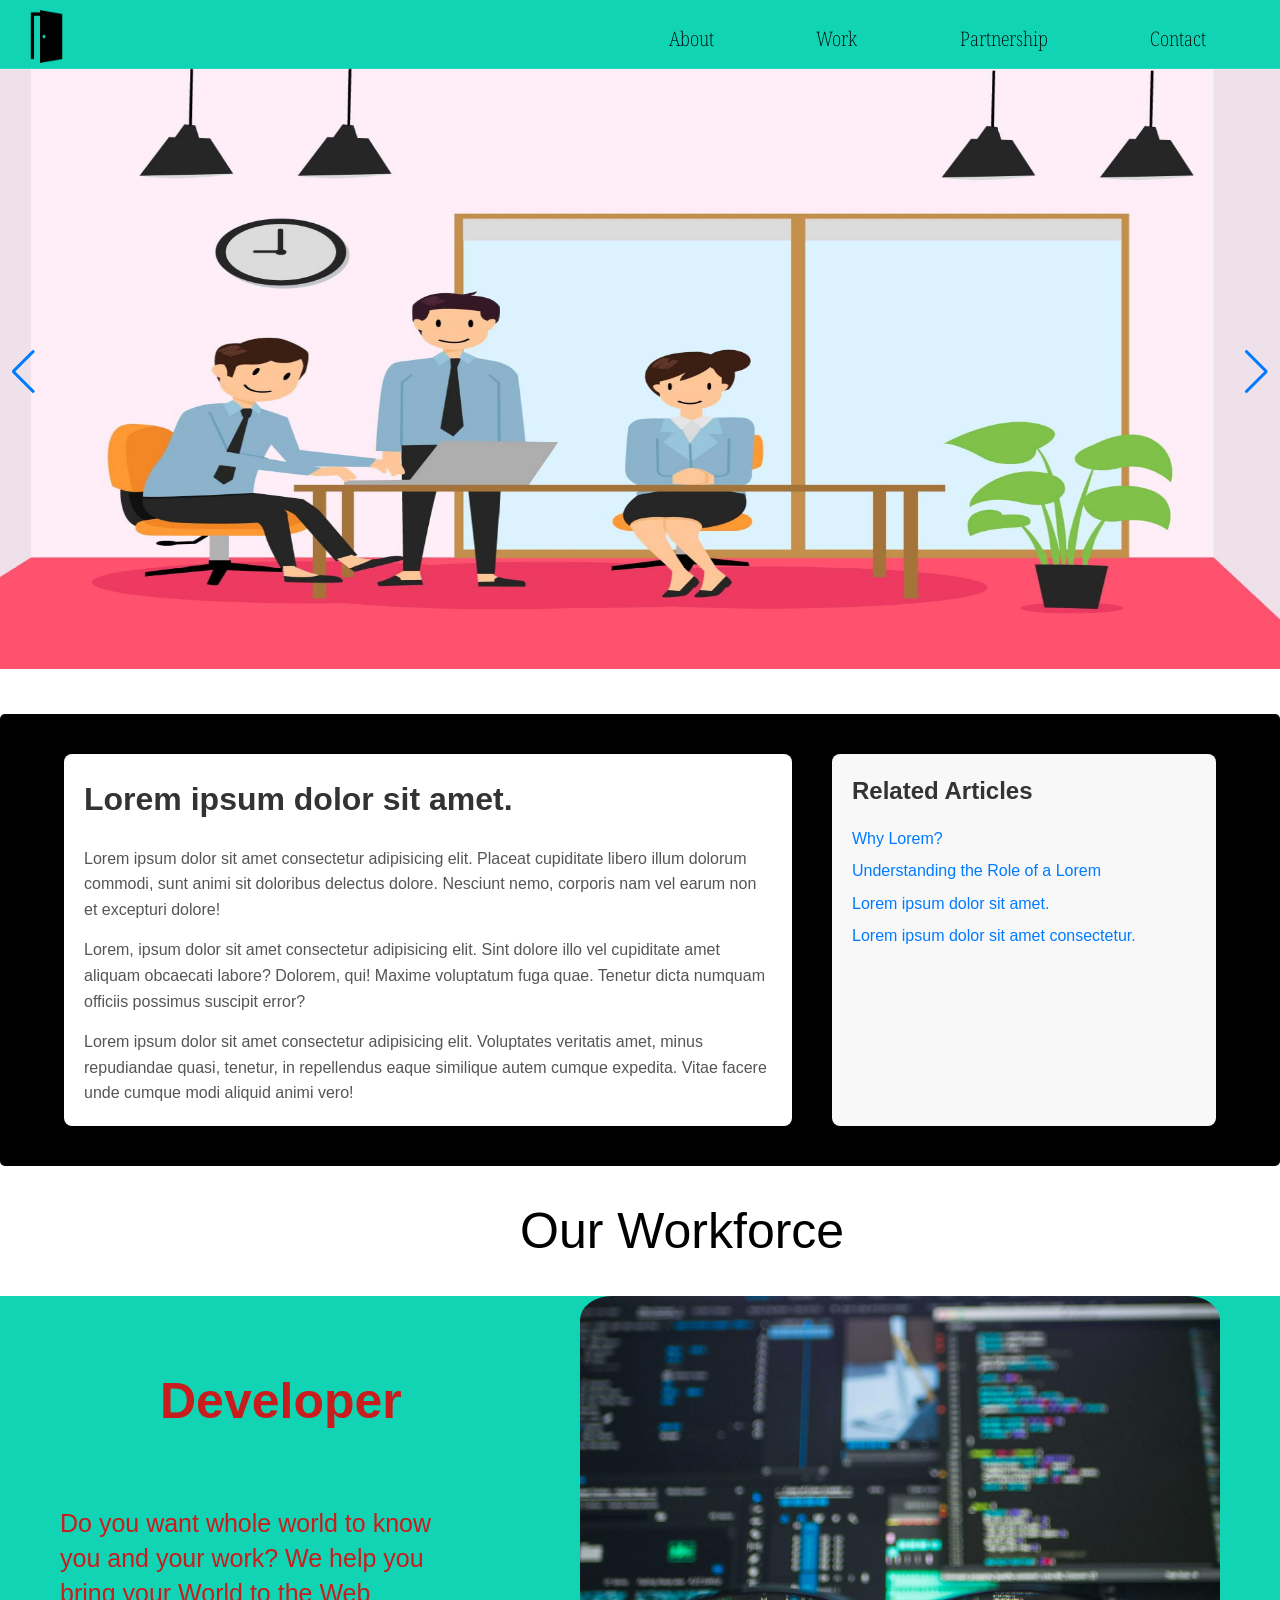
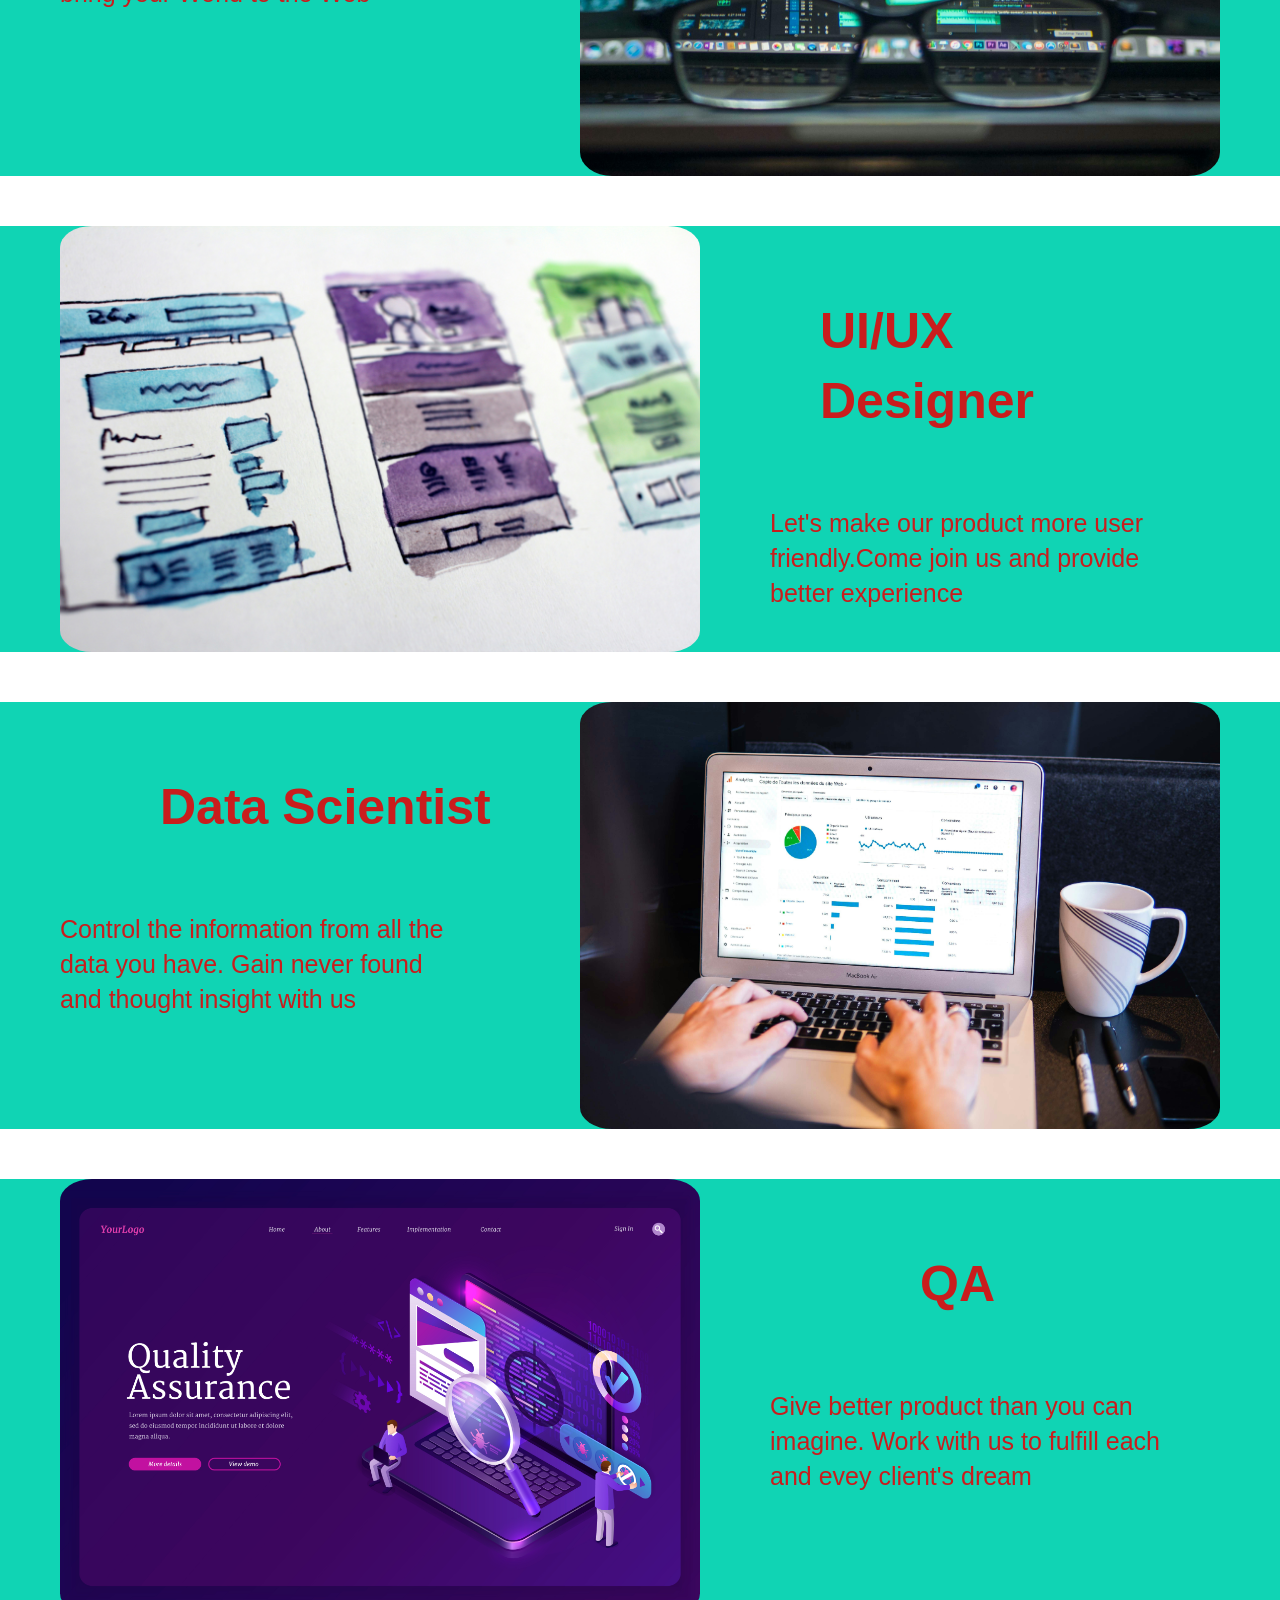
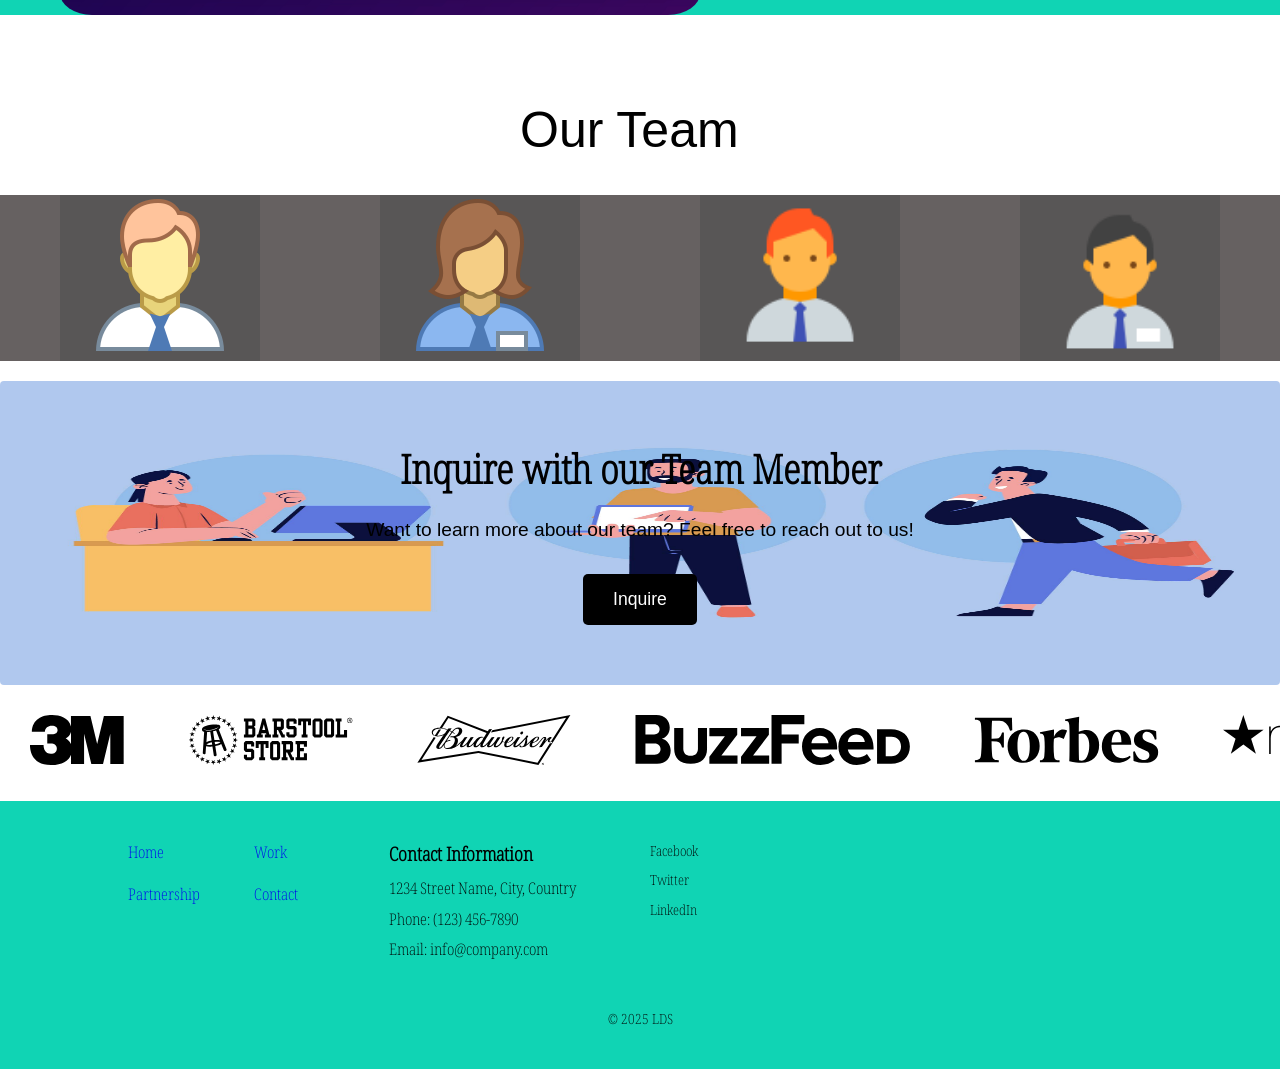
==== Day-02/index.html @ bccc359c "Day 2 of the coding" ====
<!DOCTYPE html>
<html lang="en">
  <head>
    <meta http-equiv="Content-Type" content="text/html;charset=UTF-8" />
    <meta name="viewport" content="width=device-width, initial-scale=1.0" />
    <link
      rel="stylesheet"
      href="https://cdn.jsdelivr.net/npm/swiper@11/swiper-bundle.min.css"
    />
    <link
      rel="stylesheet"
      href="https://cdn.jsdelivr.net/npm/@fancyapps/ui@4.0/dist/fancybox.css"
    />
    <link rel="stylesheet" href="assets/scss/design.css" />
    <title>DLS Website</title>
    <link
      rel="icon"
      type="image/x-icon"
      href="images/opened-door-aperture.png"
    />
  </head>
  <body>
    <header class="header">
      <div class="head-div">
        <a href="#" title="Door Solutions">
          <img
            class="company-logo"
            src="images/opened-door-aperture.png"
            alt="https://www.flaticon.com/free-icons/door"
          />
        </a>
        <nav>
          <ul>
            <li>
              <a href="#">About</a>
              <ul class="dropdown">
                <li><a href="#about1">About 1</a></li>
                <li><a href="#about2">About 2</a></li>
              </ul>
            </li>
            <li>
              <a href="#container-2">Work</a>
              <ul class="dropdown">
                <li><a href="#project1">Project 1</a></li>
                <li><a href="#project2">Project 2</a></li>
              </ul>
            </li>
            <li>
              <a href="#partnership">Partnership</a>
              <ul class="dropdown">
                <li><a href="#partner1">Partner 1</a></li>
                <li><a href="#partner2">Partner 2</a></li>
              </ul>
            </li>
            <li>
              <a href="#footer">Contact</a>
              <ul class="dropdown">
                <li><a href="#contact1">Contact 1</a></li>
                <li><a href="#contact2">Contact 2</a></li>
              </ul>
            </li>
          </ul>
        </nav>
      </div>
    </header>
    <div id="container-1">
      <div class="swiper-container">
        <div class="swiper-wrapper">
          <!-- Slide 1 -->
          <div class="swiper-slide">
            <div class="swiper-slide-content">
              <img
                class="workhub"
                src="assets/uploads/21114021.jpg"
                alt="freepik.com"
              />
            </div>
          </div>
          <!-- Slide 2 -->
          <div class="swiper-slide">
            <div class="swiper-slide-content">
              <img src="assets/uploads/10032888.jpg" alt="office image 2" />
            </div>
          </div>
          <!-- Slide 3 -->
          <div class="swiper-slide">
            <div class="swiper-slide-content">
              <img src="assets/uploads/5375782.jpg" alt="office image 3" />
            </div>
          </div>
        </div>

        <div class="swiper-button-next"></div>
        <div class="swiper-button-prev"></div>
      </div>
    </div>

    <div id="article-aside">
      <article class="main-article">
        <h2>Lorem ipsum dolor sit amet.</h2>
        <p>
          Lorem ipsum dolor sit amet consectetur adipisicing elit. Placeat
          cupiditate libero illum dolorum commodi, sunt animi sit doloribus
          delectus dolore. Nesciunt nemo, corporis nam vel earum non et
          excepturi dolore!
        </p>
        <p>
          Lorem, ipsum dolor sit amet consectetur adipisicing elit. Sint dolore
          illo vel cupiditate amet aliquam obcaecati labore? Dolorem, qui!
          Maxime voluptatum fuga quae. Tenetur dicta numquam officiis possimus
          suscipit error?
        </p>
        <p>
          Lorem ipsum dolor sit amet consectetur adipisicing elit. Voluptates
          veritatis amet, minus repudiandae quasi, tenetur, in repellendus eaque
          similique autem cumque expedita. Vitae facere unde cumque modi aliquid
          animi vero!
        </p>
      </article>

      <aside class="related-info">
        <h3>Related Articles</h3>
        <ul>
          <li><a href="#">Why Lorem?</a></li>
          <li><a href="#">Understanding the Role of a Lorem</a></li>
          <li><a href="#">Lorem ipsum dolor sit amet.</a></li>
          <li><a href="#">Lorem ipsum dolor sit amet consectetur.</a></li>
        </ul>
      </aside>
    </div>

    <div class="work">Our Workforce</div>
    <div id="container-2">
      <div class="developer">
        <div>
          <h2>Developer</h2>
          <p>
            Do you want whole world to know you and your work? We help you bring
            your World to the Web
          </p>
        </div>
        <img src="assets/uploads/dev.jpg" alt="Coding for development" />
      </div>
      <div class="ui-ux" id="reverse">
        <div>
          <h2>UI/UX Designer</h2>
          <p>
            Let's make our product more user friendly.Come join us and provide
            better experience
          </p>
        </div>
        <img src="assets/uploads/ux.jpg" alt="Coding for development" />
      </div>
      <div class="data-scientist">
        <div>
          <h2>Data Scientist</h2>
          <p>
            Control the information from all the data you have. Gain never found
            and thought insight with us
          </p>
        </div>
        <img src="assets/uploads/data.jpg" alt="Coding for development" />
      </div>
      <div class="qa reversed">
        <div>
          <h2>QA</h2>
          <p>
            Give better product than you can imagine. Work with us to fulfill
            each and evey client's dream
          </p>
        </div>
        <img src="assets/uploads/qa.jpg" alt="Coding for development" />
      </div>
    </div>
    <div class="team">Our Team</div>
    <section class="member">
      <div class="person">
        <img
          src="assets/uploads/icons8-employee-160-male.png"
          alt="employee1"
        />
        <a class="person-link" href="#slide1" data-fancybox="gallery"> </a>
      </div>
      <div class="person">
        <img src="assets/uploads/icons8-employee-160.png" alt="employee2" />
        <a class="person-link" href="#slide2" data-fancybox="gallery"> </a>
      </div>
      <div class="person">
        <img
          src="assets/uploads/icons8-employee-96.png"
          alt="employee3"
          style="width: 160px"
        />
        <a class="person-link" href="#slide3" data-fancybox="gallery"> </a>
      </div>
      <div class="person">
        <img
          src="assets/uploads/icons8-employee-96(1).png"
          alt="employee4"
          style="width: 160px"
        />
        <a class="person-link" href="#slide4" data-fancybox="gallery"> </a>
      </div>

      <!-- hidden div for fancybox -->

      <div style="display: none" id="slide1">
        <div class="profile-container">
          <img
            src="assets/uploads/icons8-employee-160-male.png"
            alt="Employee1"
            class="profile-img"
          />
          <div class="profile-content">
            <h3>Employee1</h3>
            <p class="designation">Software Engineer</p>
            <p class="description">
              Employee1 is a skilled developer with a passion for building
              scalable web applications and optimizing backend systems. With 5
              years of experience in full-stack development, he thrives in
              dynamic, collaborative environments.
            </p>

            <div class="social-links">
              <a href="#" target="_blank" class="social-link">LinkedIn</a>
              <a href="#" target="_blank" class="social-link">GitHub</a>
              <a href="#" target="_blank" class="social-link">Twitter</a>
            </div>
          </div>
        </div>
      </div>

      <div style="display: none" id="slide2">
        <div class="profile-container">
          <img
            src="assets/uploads/icons8-employee-160.png"
            alt="Employee2"
            class="profile-img"
          />
          <div class="profile-content">
            <h3>Employee2</h3>
            <p class="designation">UI/UX Designer</p>
            <p class="description">
              Employee2 is a skilled designer with a passion for building
              various design. With 5 years of experience in UI/UX, she thrives
              in dynamic, collaborative environments.
            </p>

            <div class="social-links">
              <a href="#" target="_blank" class="social-link">LinkedIn</a>
              <a href="#" target="_blank" class="social-link">GitHub</a>
              <a href="#" target="_blank" class="social-link">Twitter</a>
            </div>
          </div>
        </div>
      </div>

      <div style="display: none" id="slide3">
        <div class="profile-container">
          <img
            src="assets/uploads/icons8-employee-96.png"
            alt="Employee3"
            class="profile-img"
          />
          <div class="profile-content">
            <h3>Employee3</h3>
            <p class="designation">Data Scientist</p>
            <p class="description">
              Employee3 is a skilled data scientist with a passion for building
              various data pipeline and data analysis. With 5 years of
              experience in data sector, he thrives in dynamic, collaborative
              environments.
            </p>

            <div class="social-links">
              <a href="#" target="_blank" class="social-link">LinkedIn</a>
              <a href="#" target="_blank" class="social-link">GitHub</a>
              <a href="#" target="_blank" class="social-link">Twitter</a>
            </div>
          </div>
        </div>
      </div>
      <div style="display: none" id="slide4">
        <div class="profile-container">
          <img
            src="assets/uploads/icons8-employee-96(1).png"
            alt="employee4"
            class="profile-img"
          />
          <div class="profile-content">
            <h3>Employee4</h3>
            <p class="designation">QA</p>
            <p class="description">
              Employee4 is a skilled designer with a passion for testing bugs
              and errors. With 5 years of experience in QA, he thrives in
              dynamic, collaborative environments.
            </p>

            <div class="social-links">
              <a href="#" target="_blank" class="social-link">LinkedIn</a>
              <a href="#" target="_blank" class="social-link">GitHub</a>
              <a href="#" target="_blank" class="social-link">Twitter</a>
            </div>
          </div>
        </div>
      </div>
    </section>

    <section class="call">
      <h2>Inquire with our Team Member</h2>
      <div>
        <p>Want to learn more about our team? Feel free to reach out to us!</p>
        <button>Inquire</button>
      </div>
    </section>

    <div id="partnership">
      <div class="logos">
        <img src="assets/uploads/3m.svg" alt="3m logo" />
        <img
          src="assets/uploads/barstool-store.svg"
          alt="barstool-store logo"
        />
        <img src="assets/uploads/budweiser.svg" alt="budweiser logo" />
        <img src="assets/uploads/buzzfeed.svg" alt="buzzfeed logo" />
        <img src="assets/uploads/forbes.svg" alt="forbes logo" />
        <img src="assets/uploads/macys.svg" alt="macys logo" />
        <img src="assets/uploads/menshealth.svg" alt="menshealth logo" />
        <img src="assets/uploads/mrbeast.svg" alt="mrbeast logo" />
      </div>
      <div class="logos">
        <img src="assets/uploads/3m.svg" alt="3m logo" />
        <img
          src="assets/uploads/barstool-store.svg"
          alt="barstool-store logo"
        />
        <img src="assets/uploads/budweiser.svg" alt="budweiser logo" />
        <img src="assets/uploads/buzzfeed.svg" alt="buzzfeed logo" />
        <img src="assets/uploads/forbes.svg" alt="forbes logo" />
        <img src="assets/uploads/macys.svg" alt="macys logo" />
        <img src="assets/uploads/menshealth.svg" alt="menshealth logo" />
        <img src="assets/uploads/mrbeast.svg" alt="mrbeast logo" />
      </div>
    </div>

    <div id="footer">
      <div class="footer-nav">
        <ul>
          <li><a href="#">Home</a></li>
          <li><a href="#container-2">Work</a></li>
          <li><a href="#partnership">Partnership</a></li>
          <li><a href="#contact">Contact</a></li>
        </ul>
      </div>
      <div class="information">
        <h3>Contact Information</h3>
        <p>1234 Street Name, City, Country</p>
        <p>Phone: (123) 456-7890</p>
        <p>Email: info@company.com</p>
      </div>
      <div class="links">
        <a href="https://www.facebook.com/">Facebook</a>
        <a href="https://www.facebook.com/">Twitter</a>
        <a href="https://www.facebook.com/">LinkedIn</a>
      </div>
      <p class="copyright">&copy; 2025 LDS</p>
    </div>

    <script src="https://unpkg.com/swiper/swiper-bundle.min.js"></script>
    <script src="https://cdn.jsdelivr.net/npm/@fancyapps/ui@4.0/dist/fancybox.umd.js"></script>
    <script src="assets/js/development/script.js"></script>
  </body>
</html>
---- Day-02/assets/scss/design.css ----
*,
*::after,
*::before {
  padding: 0;
  margin: 0;
  text-decoration: none;
  box-sizing: border-box;
}

body {
  font-size: 14px;
  font-family: sans-serif;
  line-height: 1.4;
}

ul,
ol {
  list-style: none;
}

a {
  text-decoration: none;
}

@font-face {
  font-family: "lexendGiga";
  src: url(../fonts/LexendGiga-Light.ttf) format("ttf"), url(../fonts/NotoSerif_Condensed-ExtraLight.woff) format("woff");
}
.header {
  display: inline-block;
  width: 100%;
  height: 10%;
  padding-top: 10px;
  background-color: rgb(16, 212, 180);
}

.head-div {
  display: flex;
  align-items: center;
  justify-content: space-between;
}

nav {
  width: 50%;
}

nav > ul {
  display: flex;
  justify-content: space-around;
}

nav > ul li {
  display: inline-block;
  position: relative;
  list-style: none;
  font-size: 20px;
  font-weight: normal;
  padding-right: 45px;
  font-family: "lexendGiga";
}

nav a {
  color: #000000;
  display: block;
  padding: 10px 15px;
  transition: color 0.3s ease;
}

nav a:hover {
  color: rgb(207, 233, 206);
}

.dropdown {
  display: none;
  position: absolute;
  top: 100%;
  left: 0;
  background-color: rgb(16, 212, 180);
  border-radius: 5px;
  box-shadow: 0 4px 6px rgba(0, 0, 0, 0.1);
  min-width: auto;
  padding: 10px 0;
  z-index: 1000;
  border: 2px solid red;
}

nav > ul li:hover .dropdown {
  display: block;
}

.dropdown li {
  padding: 10px;
  white-space: nowrap;
}

.dropdown li a {
  padding: 0 15px;
  color: #333;
  transition: background-color 0.3s ease;
}

.dropdown li a:hover {
  background-color: rgb(207, 233, 206);
}

.company-logo {
  width: 10%;
  height: 20%;
  margin-left: 20px;
}

#container-1 {
  display: flex;
  flex-direction: column;
  justify-content: flex-start;
}

.swiper-container {
  width: 100%;
  position: relative;
  margin-bottom: 40px;
}

.swiper-slide-content img {
  max-width: auto;
  max-height: 900px;
  width: 100%;
  height: 600px;
}

#article-aside {
  display: flex;
  gap: 40px;
  padding: 40px 5%;
  max-width: 1350px;
  margin: 0 auto;
  border-radius: 5px;
  background-color: black;
}
#article-aside .main-article {
  flex: 2;
  background-color: #fff;
  padding: 20px;
  border-radius: 8px;
  font-size: 1rem;
  line-height: 1.6;
}
#article-aside .main-article h2 {
  font-size: 2rem;
  margin-bottom: 20px;
  color: #333;
}
#article-aside .main-article p {
  margin-bottom: 15px;
  color: #555;
}
#article-aside .main-article p:last-child {
  margin-bottom: 0;
}
#article-aside .related-info {
  flex: 1;
  background-color: #f8f8f8;
  padding: 20px;
  border-radius: 8px;
}
#article-aside .related-info h3 {
  font-size: 1.5rem;
  color: #333;
  margin-bottom: 20px;
}
#article-aside .related-info ul {
  list-style-type: none;
  padding: 0;
}
#article-aside .related-info ul li {
  margin-bottom: 10px;
}
#article-aside .related-info ul li a {
  color: #007bff;
  text-decoration: none;
  font-size: 1rem;
}
#article-aside .related-info ul li a:hover {
  text-decoration: underline;
}

.work,
.team {
  font-size: 50px;
  padding: 30px 0 30px 520px;
  color: black;
}

#container-2 {
  display: flex;
  flex-direction: column;
  justify-content: flex-start;
}
#container-2 img {
  width: 50%;
  border-radius: 5%;
}
#container-2 h2 {
  position: relative;
  top: 70px;
  left: 100px;
  font-size: 50px;
  width: 400px;
  color: rgb(201, 29, 29);
}
#container-2 p {
  position: relative;
  width: 400px;
  font-size: 25px;
  top: 140px;
  color: rgb(201, 29, 29);
}

.developer,
.ui-ux,
.data-scientist,
.qa {
  display: flex;
  flex-direction: row;
  justify-content: flex-start;
  justify-content: space-around;
  background-color: rgb(16, 212, 180);
  margin-bottom: 50px;
}

#reverse,
.reversed {
  flex-direction: row-reverse;
}
#reverse h2,
.reversed h2 {
  position: relative;
  left: 0;
  width: 350px;
}
#reverse p,
.reversed p {
  right: 50px;
}

.data-scientist h2,
.qa h2 {
  left: 40px;
  right: 0;
}

.member {
  display: flex;
  background-color: #666161;
  justify-content: space-around;
  margin-bottom: 20px;
}
.member .person {
  background-color: #585656;
  padding: 0 20px;
  position: relative;
}
.member .person .person-link {
  position: absolute;
  top: 0;
  left: 0;
  width: 100%;
  height: 100%;
}

.profile-container {
  display: flex;
  align-items: center;
  justify-content: flex-start;
  gap: 20px;
  padding: 20px;
  background-color: #fff;
  border-radius: 10px;
  max-width: 600px;
  margin: 0 auto;
}

.profile-img {
  width: 120px;
  height: 120px;
  border-radius: 50%;
  -o-object-fit: cover;
     object-fit: cover;
  border: 4px solid #666161;
}

.profile-content {
  max-width: 400px;
}

.profile-content h3 {
  font-size: 24px;
  font-weight: bold;
  color: #333;
  margin-bottom: 10px;
}

.designation {
  font-size: 18px;
  color: #666161;
  margin-bottom: 15px;
  font-weight: 600;
}

.description {
  font-size: 16px;
  color: #555;
  margin-bottom: 15px;
  line-height: 1.5;
}

.social-links {
  display: flex;
  gap: 15px;
}

.social-link {
  font-size: 16px;
  text-decoration: none;
  color: #666161;
  font-weight: 500;
}

.call {
  display: flex;
  flex-direction: column;
  align-items: center;
  justify-content: center;
  background-image: url("../uploads/5375782.jpg");
  background-size: 100% 100%;
  background-position: center;
  background-repeat: no-repeat;
  color: #fff;
  padding: 60px 20px;
  text-align: center;
  border-radius: 4px;
  margin-bottom: 30px;
}
.call h2 {
  font-size: 2.5rem;
  margin-bottom: 20px;
  color: #000;
  font-family: "LexendGiga";
}
.call p {
  font-size: 1.2rem;
  margin-bottom: 30px;
  color: #000;
}
.call button {
  padding: 15px 30px;
  font-size: 1.1rem;
  background-color: black;
  color: #fff;
  border: none;
  border-radius: 5px;
  cursor: pointer;
}
.call button:hover {
  transform: scale(1.1);
}

#partnership {
  display: flex;
  flex-direction: row;
  justify-content: flex-start;
  width: 100%;
  margin-bottom: 30px;
  white-space: nowrap;
  overflow: hidden;
}

@keyframes slide {
  from {
    transform: translateX(0);
  }
  to {
    transform: translateX(-100%);
  }
}
.logos {
  animation: 5s slide infinite linear;
}

#partnership:hover .logos {
  animation-play-state: paused;
}

.logos img {
  height: 50px;
  margin: 0 30px;
}

#footer {
  display: grid;
  grid-template-columns: repeat(4, 1fr);
  gap: 20px;
  padding: 40px 10%;
  background-color: rgb(16, 212, 180);
  color: black;
  font-family: "LexendGiga";
  width: 100%;
}
#footer .footer-nav ul {
  list-style: none;
  padding: 0;
  display: grid;
  grid-template-columns: repeat(2, 1fr);
  gap: 10px;
  color: #000000;
}
#footer .footer-nav ul li,
#footer .footer-nav .links a {
  font-size: 1rem;
  margin-bottom: 10px;
  color: #000;
  text-decoration: none;
}
#footer .footer-nav ul li a:hover,
#footer .footer-nav .links a:hover {
  color: rgb(207, 233, 206);
}
#footer .information {
  font-size: 1rem;
}
#footer .information h3 {
  font-size: 1.2rem;
  margin-bottom: 10px;
}
#footer .information p {
  margin-bottom: 8px;
}
#footer .links {
  display: flex;
  flex-direction: column;
  gap: 10px;
  width: 33%;
}
#footer .links a {
  color: #000;
}
#footer .links a:hover {
  color: rgb(207, 233, 206);
}
#footer .copyright {
  grid-column: span 4;
  text-align: center;
  font-size: 0.9rem;
  margin-top: 20px;
  color: #000;
}/*# sourceMappingURL=design.css.map */
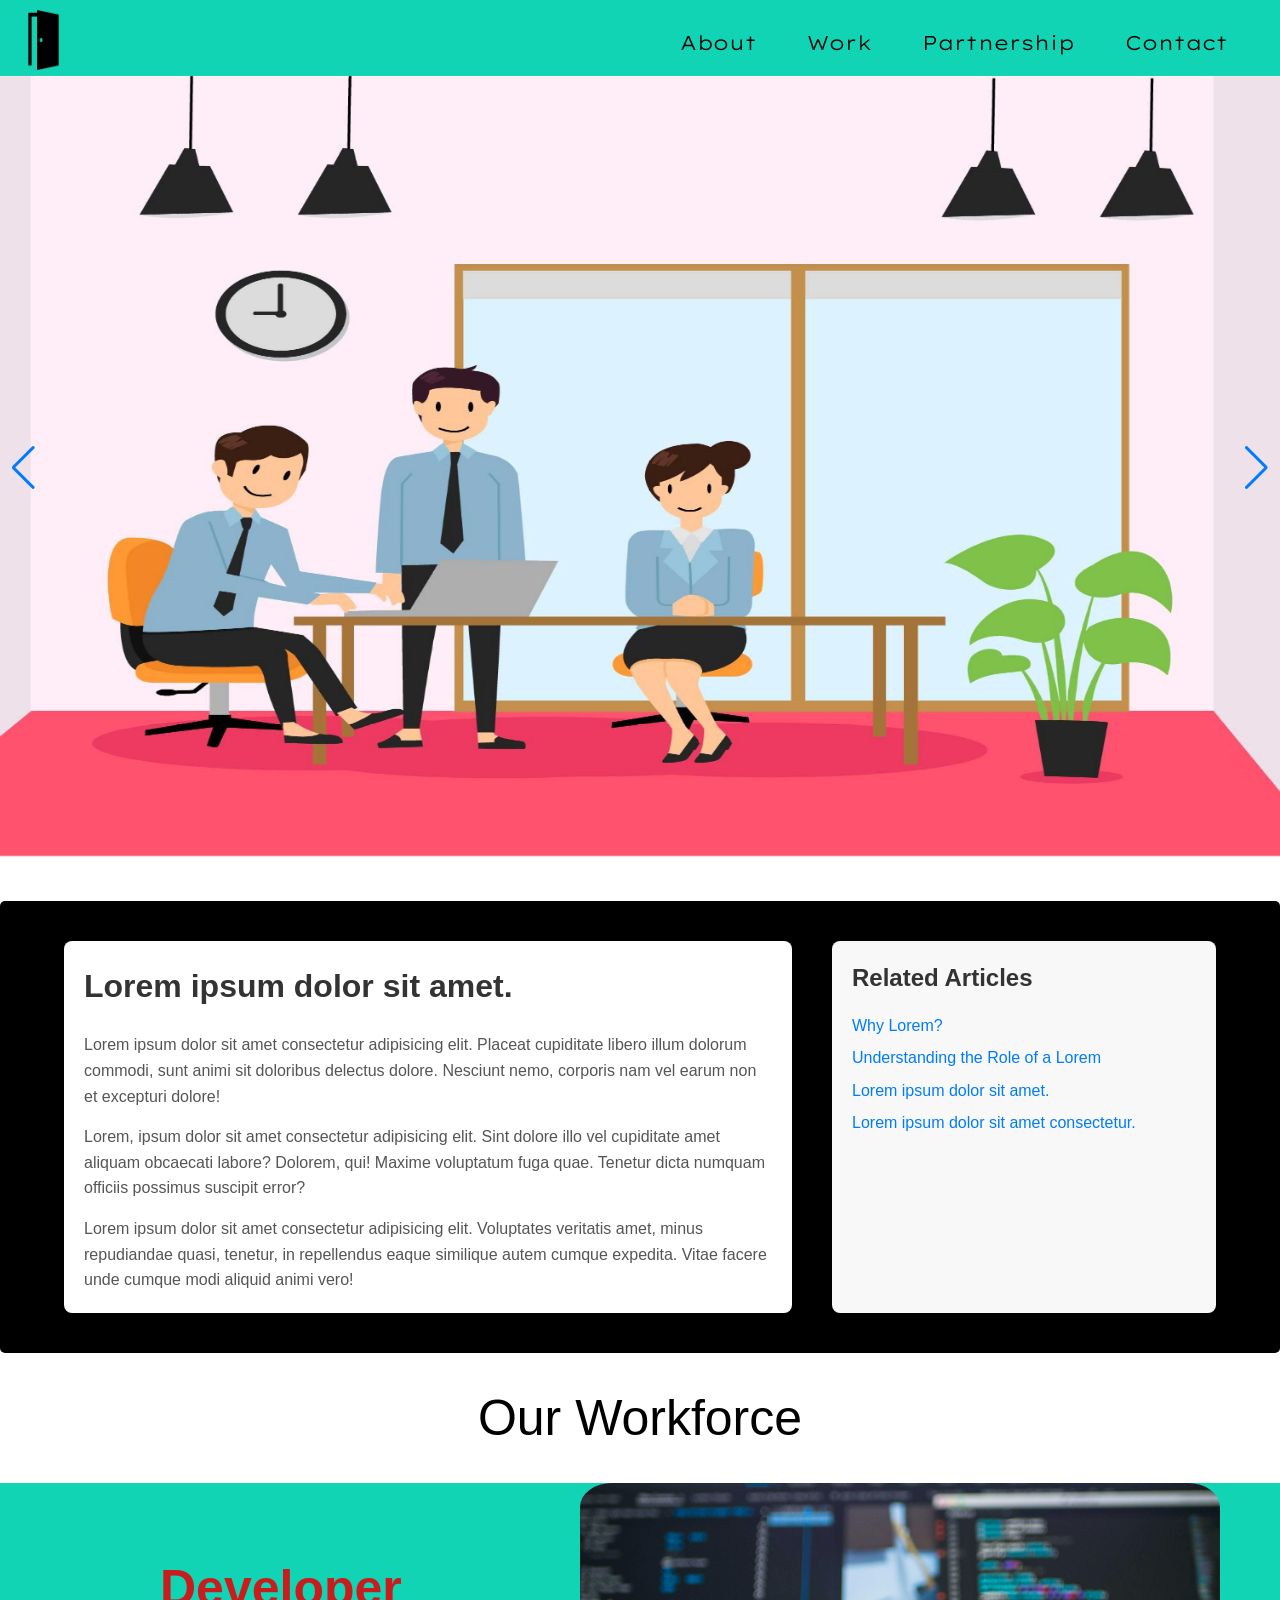
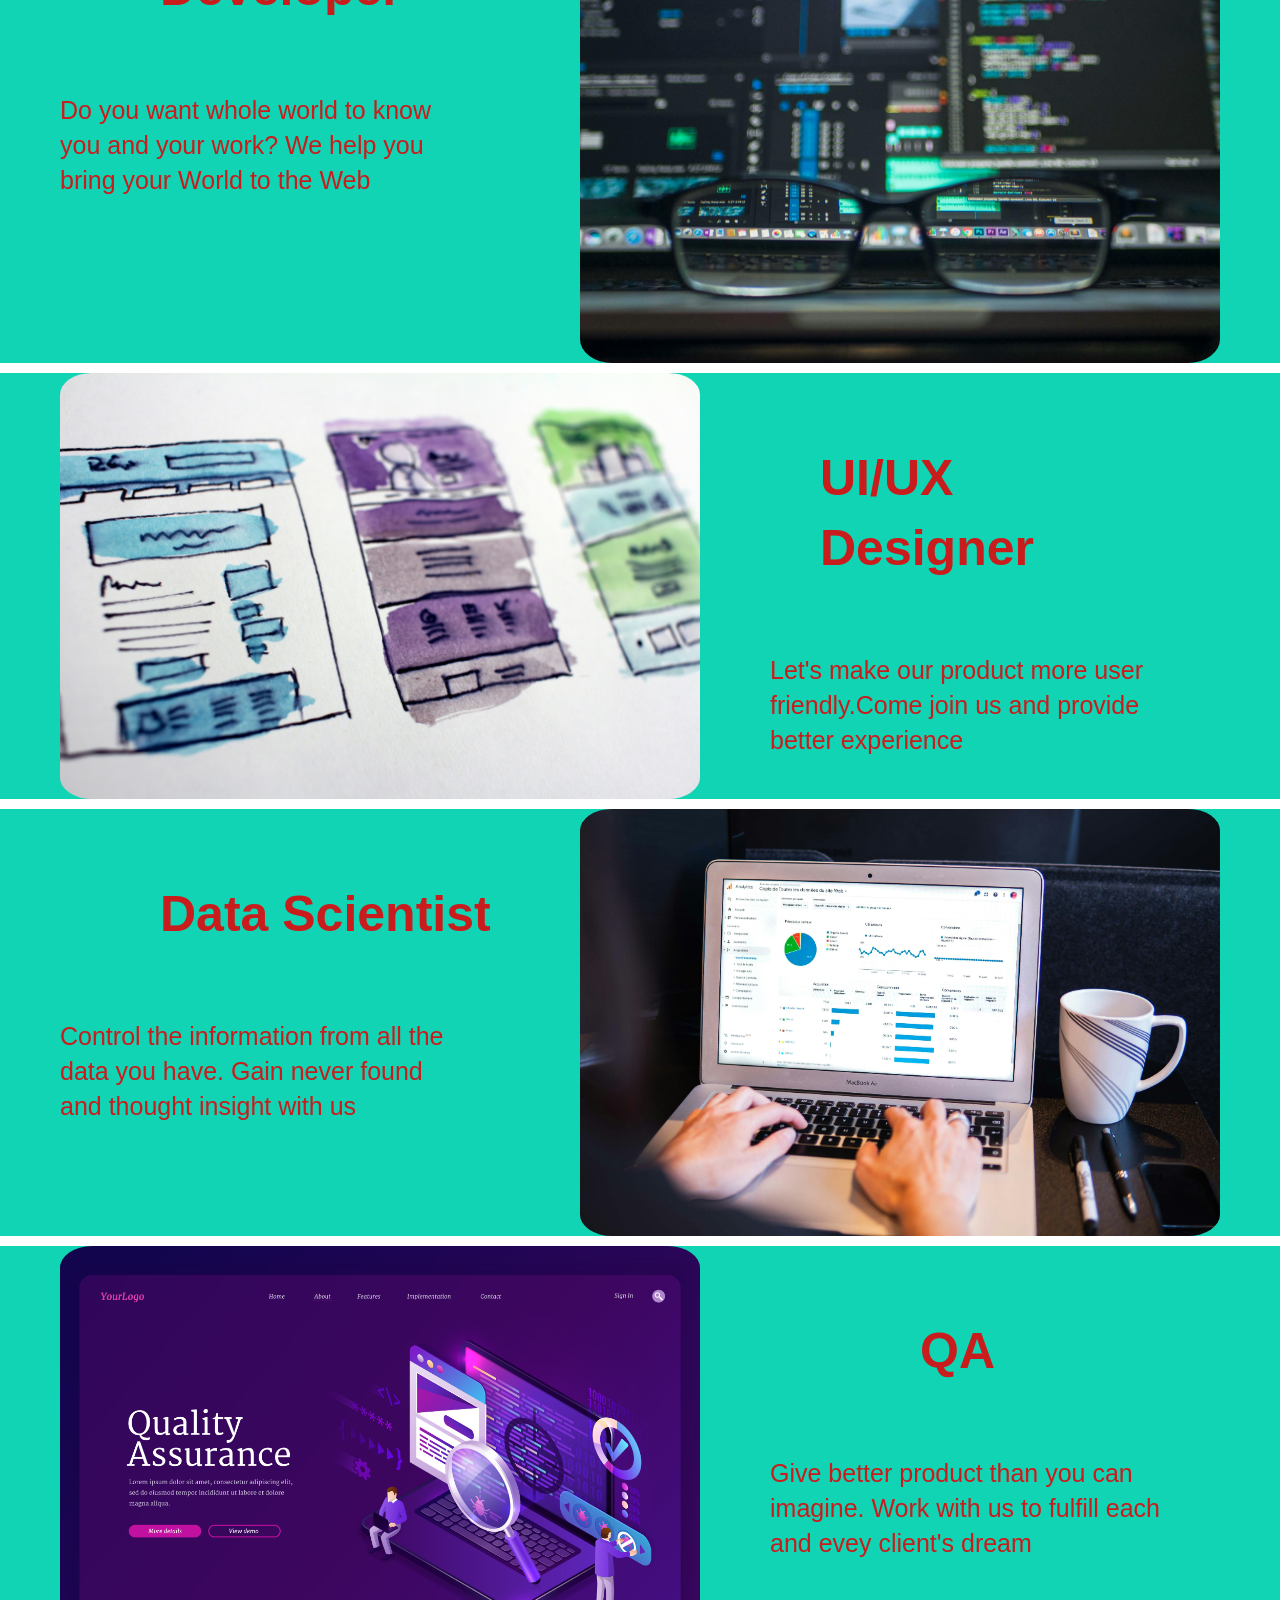
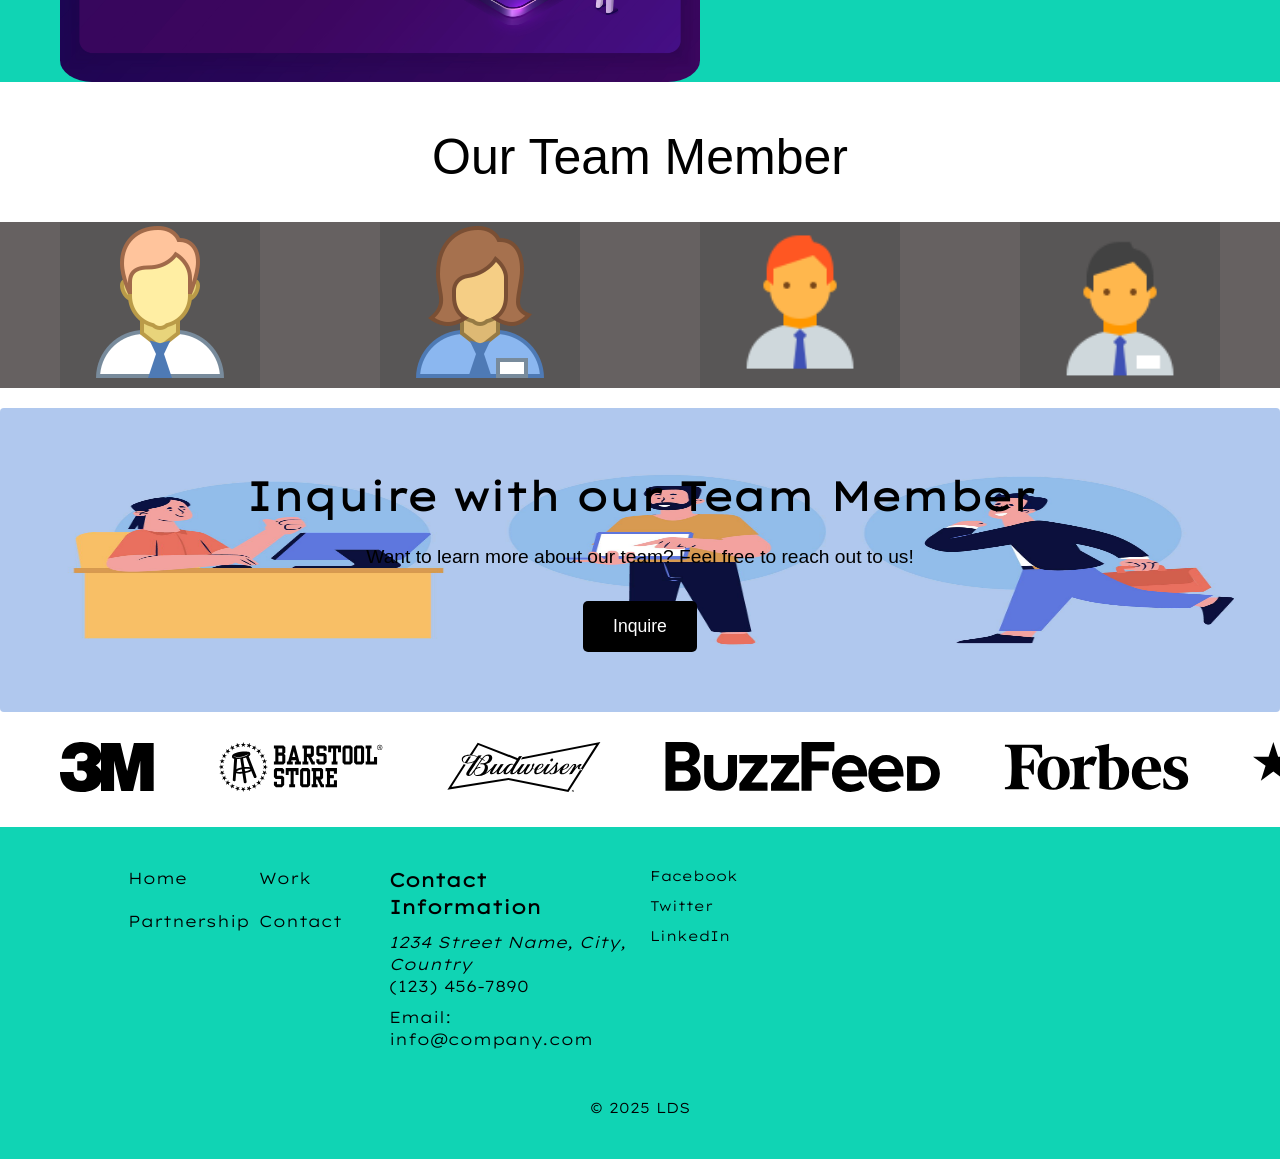
==== commit 6e02e423: "BEM updated" ====
--- a/Day-02/index.html
+++ b/Day-02/index.html
@@ -21,52 +21,50 @@
   </head>
   <body>
     <header class="header">
-      <div class="head-div">
-        <a href="#" title="Door Solutions">
-          <img
-            class="company-logo"
+      <div class="header__container">
+        <div class="header__logo-section">
+          <a class="header__logo-link" href="#" title="Door Solutions"> </a>
+          <img
+            class="header__logo"
             src="images/opened-door-aperture.png"
             alt="https://www.flaticon.com/free-icons/door"
           />
-        </a>
-        <nav>
-          <ul>
-            <li>
-              <a href="#">About</a>
-              <ul class="dropdown">
-                <li><a href="#about1">About 1</a></li>
-                <li><a href="#about2">About 2</a></li>
-              </ul>
-            </li>
-            <li>
-              <a href="#container-2">Work</a>
-              <ul class="dropdown">
-                <li><a href="#project1">Project 1</a></li>
-                <li><a href="#project2">Project 2</a></li>
-              </ul>
-            </li>
-            <li>
-              <a href="#partnership">Partnership</a>
-              <ul class="dropdown">
-                <li><a href="#partner1">Partner 1</a></li>
-                <li><a href="#partner2">Partner 2</a></li>
-              </ul>
-            </li>
-            <li>
-              <a href="#footer">Contact</a>
-              <ul class="dropdown">
-                <li><a href="#contact1">Contact 1</a></li>
-                <li><a href="#contact2">Contact 2</a></li>
-              </ul>
-            </li>
-          </ul>
-        </nav>
+        </div>
+        <ul class="header__nav">
+          <li>
+            <a href="#gallery__banner">About</a>
+            <ul class="nav__dropdown">
+              <li><a href="#about1">About 1</a></li>
+              <li><a href="#about2">About 2</a></li>
+            </ul>
+          </li>
+          <li>
+            <a href="#feature__section">Work</a>
+            <ul class="nav__dropdown">
+              <li><a href="#project1">Project 1</a></li>
+              <li><a href="#project2">Project 2</a></li>
+            </ul>
+          </li>
+          <li>
+            <a href="#partnership">Partnership</a>
+            <ul class="nav__dropdown">
+              <li><a href="#partner1">Partner 1</a></li>
+              <li><a href="#partner2">Partner 2</a></li>
+            </ul>
+          </li>
+          <li>
+            <a href="#footer">Contact</a>
+            <ul class="nav__dropdown">
+              <li><a href="#contact1">Contact 1</a></li>
+              <li><a href="#contact2">Contact 2</a></li>
+            </ul>
+          </li>
+        </ul>
       </div>
     </header>
-    <div id="container-1">
+    <div id="gallery__banner">
       <div class="swiper-container">
         <div class="swiper-wrapper">
-          <!-- Slide 1 -->
           <div class="swiper-slide">
             <div class="swiper-slide-content">
               <img
@@ -76,13 +74,13 @@
               />
             </div>
           </div>
-          <!-- Slide 2 -->
+
           <div class="swiper-slide">
             <div class="swiper-slide-content">
               <img src="assets/uploads/10032888.jpg" alt="office image 2" />
             </div>
           </div>
-          <!-- Slide 3 -->
+
           <div class="swiper-slide">
             <div class="swiper-slide-content">
               <img src="assets/uploads/5375782.jpg" alt="office image 3" />
@@ -130,7 +128,7 @@
     </div>
 
     <div class="work">Our Workforce</div>
-    <div id="container-2">
+    <div id="feature__section">
       <div class="developer">
         <div>
           <h2>Developer</h2>
@@ -153,7 +151,7 @@
       </div>
       <div class="data-scientist">
         <div>
-          <h2>Data Scientist</h2>
+          <h2 class="feature__title">Data Scientist</h2>
           <p>
             Control the information from all the data you have. Gain never found
             and thought insight with us
@@ -163,7 +161,7 @@
       </div>
       <div class="qa reversed">
         <div>
-          <h2>QA</h2>
+          <h2 class="feature__title">QA</h2>
           <p>
             Give better product than you can imagine. Work with us to fulfill
             each and evey client's dream
@@ -172,34 +170,34 @@
         <img src="assets/uploads/qa.jpg" alt="Coding for development" />
       </div>
     </div>
-    <div class="team">Our Team</div>
-    <section class="member">
-      <div class="person">
+    <div class="team">Our Team Member</div>
+    <section class="members">
+      <div class="member">
         <img
           src="assets/uploads/icons8-employee-160-male.png"
           alt="employee1"
         />
-        <a class="person-link" href="#slide1" data-fancybox="gallery"> </a>
-      </div>
-      <div class="person">
+        <a class="member-link" href="#slide1" data-fancybox="gallery"> </a>
+      </div>
+      <div class="member">
         <img src="assets/uploads/icons8-employee-160.png" alt="employee2" />
-        <a class="person-link" href="#slide2" data-fancybox="gallery"> </a>
-      </div>
-      <div class="person">
+        <a class="member-link" href="#slide2" data-fancybox="gallery"> </a>
+      </div>
+      <div class="member">
         <img
           src="assets/uploads/icons8-employee-96.png"
           alt="employee3"
           style="width: 160px"
         />
-        <a class="person-link" href="#slide3" data-fancybox="gallery"> </a>
-      </div>
-      <div class="person">
+        <a class="member-link" href="#slide3" data-fancybox="gallery"> </a>
+      </div>
+      <div class="member">
         <img
           src="assets/uploads/icons8-employee-96(1).png"
           alt="employee4"
           style="width: 160px"
         />
-        <a class="person-link" href="#slide4" data-fancybox="gallery"> </a>
+        <a class="member-link" href="#slide4" data-fancybox="gallery"> </a>
       </div>
 
       <!-- hidden div for fancybox -->
@@ -315,7 +313,7 @@
     </section>
 
     <div id="partnership">
-      <div class="logos">
+      <div class="partnership__logos">
         <img src="assets/uploads/3m.svg" alt="3m logo" />
         <img
           src="assets/uploads/barstool-store.svg"
@@ -328,7 +326,7 @@
         <img src="assets/uploads/menshealth.svg" alt="menshealth logo" />
         <img src="assets/uploads/mrbeast.svg" alt="mrbeast logo" />
       </div>
-      <div class="logos">
+      <div class="partnership__logos">
         <img src="assets/uploads/3m.svg" alt="3m logo" />
         <img
           src="assets/uploads/barstool-store.svg"
@@ -346,22 +344,26 @@
     <div id="footer">
       <div class="footer-nav">
         <ul>
-          <li><a href="#">Home</a></li>
-          <li><a href="#container-2">Work</a></li>
-          <li><a href="#partnership">Partnership</a></li>
-          <li><a href="#contact">Contact</a></li>
+          <li><a class="footer__links" href="#">Home</a></li>
+          <li><a class="footer__links" href="#feature__section">Work</a></li>
+          <li><a class="footer__links" href="#partnership">Partnership</a></li>
+          <li><a class="footer__links" href="#footer">Contact</a></li>
         </ul>
       </div>
-      <div class="information">
+      <div class="footer__information">
         <h3>Contact Information</h3>
-        <p>1234 Street Name, City, Country</p>
-        <p>Phone: (123) 456-7890</p>
-        <p>Email: info@company.com</p>
-      </div>
-      <div class="links">
-        <a href="https://www.facebook.com/">Facebook</a>
-        <a href="https://www.facebook.com/">Twitter</a>
-        <a href="https://www.facebook.com/">LinkedIn</a>
+        <address>1234 Street Name, City, Country</address>
+        <p><a class="contact" href="tel:(123) 456-7890">(123) 456-7890</a></p>
+        <p>
+          Email:<a class="contact" href="mailto:info@company.com">
+            info@company.com</a
+          >
+        </p>
+      </div>
+      <div class="footer__social-links">
+        <a class="footer__links" href="https://www.facebook.com/">Facebook</a>
+        <a class="footer__links" href="https://www.facebook.com/">Twitter</a>
+        <a class="footer__links" href="https://www.facebook.com/">LinkedIn</a>
       </div>
       <p class="copyright">&copy; 2025 LDS</p>
     </div>
--- a/Day-02/assets/scss/design.css
+++ b/Day-02/assets/scss/design.css
@@ -24,108 +24,114 @@
 
 @font-face {
   font-family: "lexendGiga";
-  src: url(../fonts/LexendGiga-Light.ttf) format("ttf"), url(../fonts/NotoSerif_Condensed-ExtraLight.woff) format("woff");
+  src: url("../fonts/LexendGiga-Light.ttf") format("truetype"), url("../fonts/NotoSerif_Condensed-ExtraLight.woff") format("woff");
 }
 .header {
   display: inline-block;
   width: 100%;
-  height: 10%;
   padding-top: 10px;
   background-color: rgb(16, 212, 180);
 }
 
-.head-div {
+.header__container {
   display: flex;
   align-items: center;
-  justify-content: space-between;
-}
-
-nav {
-  width: 50%;
-}
-
-nav > ul {
-  display: flex;
   justify-content: space-around;
 }
 
-nav > ul li {
+.header__logo-section {
+  position: relative;
+  margin-right: 100px;
+}
+
+.header__logo-link {
+  position: absolute;
+  top: 0;
+  left: 0;
+  width: 10%;
+  height: 100%;
+  min-width: 50px;
+  min-height: 60px;
+}
+
+.header__logo {
+  width: 10%;
+  height: 20%;
+  min-width: 50px;
+  min-height: 60px;
+}
+
+.header__nav {
+  display: flex;
+  justify-content: space-around;
+}
+.header__nav li {
   display: inline-block;
   position: relative;
   list-style: none;
   font-size: 20px;
   font-weight: normal;
-  padding-right: 45px;
+  padding-right: 20px;
   font-family: "lexendGiga";
 }
-
-nav a {
+.header__nav a {
   color: #000000;
   display: block;
   padding: 10px 15px;
   transition: color 0.3s ease;
 }
-
-nav a:hover {
+.header__nav a:hover {
   color: rgb(207, 233, 206);
 }
 
-.dropdown {
+.nav__dropdown {
   display: none;
   position: absolute;
-  top: 100%;
+  top: 103%;
   left: 0;
   background-color: rgb(16, 212, 180);
   border-radius: 5px;
-  box-shadow: 0 4px 6px rgba(0, 0, 0, 0.1);
-  min-width: auto;
   padding: 10px 0;
   z-index: 1000;
-  border: 2px solid red;
-}
-
-nav > ul li:hover .dropdown {
+}
+
+.header__nav li:hover .nav__dropdown {
   display: block;
 }
 
-.dropdown li {
-  padding: 10px;
+.nav__dropdown li {
+  padding: 8px;
   white-space: nowrap;
 }
 
-.dropdown li a {
+.nav__dropdown li a {
   padding: 0 15px;
   color: #333;
   transition: background-color 0.3s ease;
 }
 
-.dropdown li a:hover {
+.nav__dropdown li a:hover {
   background-color: rgb(207, 233, 206);
-}
-
-.company-logo {
-  width: 10%;
-  height: 20%;
-  margin-left: 20px;
-}
-
-#container-1 {
+  color: #333;
+}
+
+#gallery__banner {
   display: flex;
   flex-direction: column;
   justify-content: flex-start;
+  margin-bottom: 40px;
 }
 
 .swiper-container {
   width: 100%;
   position: relative;
-  margin-bottom: 40px;
 }
 
 .swiper-slide-content img {
-  max-width: auto;
+  max-width: 1366px;
   max-height: 900px;
   width: 100%;
-  height: 600px;
+  height: 780px;
 }
 
 #article-aside {
@@ -142,11 +148,11 @@
   background-color: #fff;
   padding: 20px;
   border-radius: 8px;
-  font-size: 1rem;
+  font-size: 16px;
   line-height: 1.6;
 }
 #article-aside .main-article h2 {
-  font-size: 2rem;
+  font-size: 32px;
   margin-bottom: 20px;
   color: #333;
 }
@@ -164,7 +170,7 @@
   border-radius: 8px;
 }
 #article-aside .related-info h3 {
-  font-size: 1.5rem;
+  font-size: 24px;
   color: #333;
   margin-bottom: 20px;
 }
@@ -178,7 +184,7 @@
 #article-aside .related-info ul li a {
   color: #007bff;
   text-decoration: none;
-  font-size: 1rem;
+  font-size: 16px;
 }
 #article-aside .related-info ul li a:hover {
   text-decoration: underline;
@@ -187,20 +193,21 @@
 .work,
 .team {
   font-size: 50px;
-  padding: 30px 0 30px 520px;
+  padding: 30px 0;
+  text-align: center;
   color: black;
 }
 
-#container-2 {
+#feature__section {
   display: flex;
   flex-direction: column;
   justify-content: flex-start;
 }
-#container-2 img {
+#feature__section img {
   width: 50%;
   border-radius: 5%;
 }
-#container-2 h2 {
+#feature__section h2 {
   position: relative;
   top: 70px;
   left: 100px;
@@ -208,7 +215,7 @@
   width: 400px;
   color: rgb(201, 29, 29);
 }
-#container-2 p {
+#feature__section p {
   position: relative;
   width: 400px;
   font-size: 25px;
@@ -225,7 +232,7 @@
   justify-content: flex-start;
   justify-content: space-around;
   background-color: rgb(16, 212, 180);
-  margin-bottom: 50px;
+  margin-bottom: 10px;
 }
 
 #reverse,
@@ -243,24 +250,24 @@
   right: 50px;
 }
 
-.data-scientist h2,
-.qa h2 {
+.container2__title {
   left: 40px;
   right: 0;
-}
-
-.member {
+  width: 350px !important;
+}
+
+.members {
   display: flex;
   background-color: #666161;
   justify-content: space-around;
   margin-bottom: 20px;
 }
-.member .person {
+.members .member {
   background-color: #585656;
   padding: 0 20px;
   position: relative;
 }
-.member .person .person-link {
+.members .member .member-link {
   position: absolute;
   top: 0;
   left: 0;
@@ -383,17 +390,17 @@
     transform: translateX(-100%);
   }
 }
-.logos {
+.partnership__logos {
   animation: 5s slide infinite linear;
 }
 
-#partnership:hover .logos {
+#partnership:hover .partnership__logos {
   animation-play-state: paused;
 }
 
-.logos img {
+.partnership__logos img {
   height: 50px;
-  margin: 0 30px;
+  margin-left: 60px;
 }
 
 #footer {
@@ -407,50 +414,46 @@
   width: 100%;
 }
 #footer .footer-nav ul {
-  list-style: none;
   padding: 0;
   display: grid;
   grid-template-columns: repeat(2, 1fr);
   gap: 10px;
   color: #000000;
 }
-#footer .footer-nav ul li,
-#footer .footer-nav .links a {
-  font-size: 1rem;
+#footer .footer-nav ul li {
+  font-size: 16px;
   margin-bottom: 10px;
   color: #000;
-  text-decoration: none;
-}
-#footer .footer-nav ul li a:hover,
-#footer .footer-nav .links a:hover {
+}
+#footer .footer__links {
+  color: #000;
+}
+#footer .footer__links:hover {
   color: rgb(207, 233, 206);
 }
-#footer .information {
-  font-size: 1rem;
-}
-#footer .information h3 {
-  font-size: 1.2rem;
+#footer .footer__information {
+  font-size: 16px;
+}
+#footer .footer__information h3 {
+  font-size: 19px;
   margin-bottom: 10px;
 }
-#footer .information p {
+#footer .footer__information p {
   margin-bottom: 8px;
 }
-#footer .links {
+#footer .contact {
+  color: #000;
+}
+#footer .footer__social-links {
   display: flex;
   flex-direction: column;
   gap: 10px;
   width: 33%;
 }
-#footer .links a {
-  color: #000;
-}
-#footer .links a:hover {
-  color: rgb(207, 233, 206);
-}
 #footer .copyright {
   grid-column: span 4;
   text-align: center;
-  font-size: 0.9rem;
+  font-size: 14.4px;
   margin-top: 20px;
   color: #000;
 }/*# sourceMappingURL=design.css.map */
